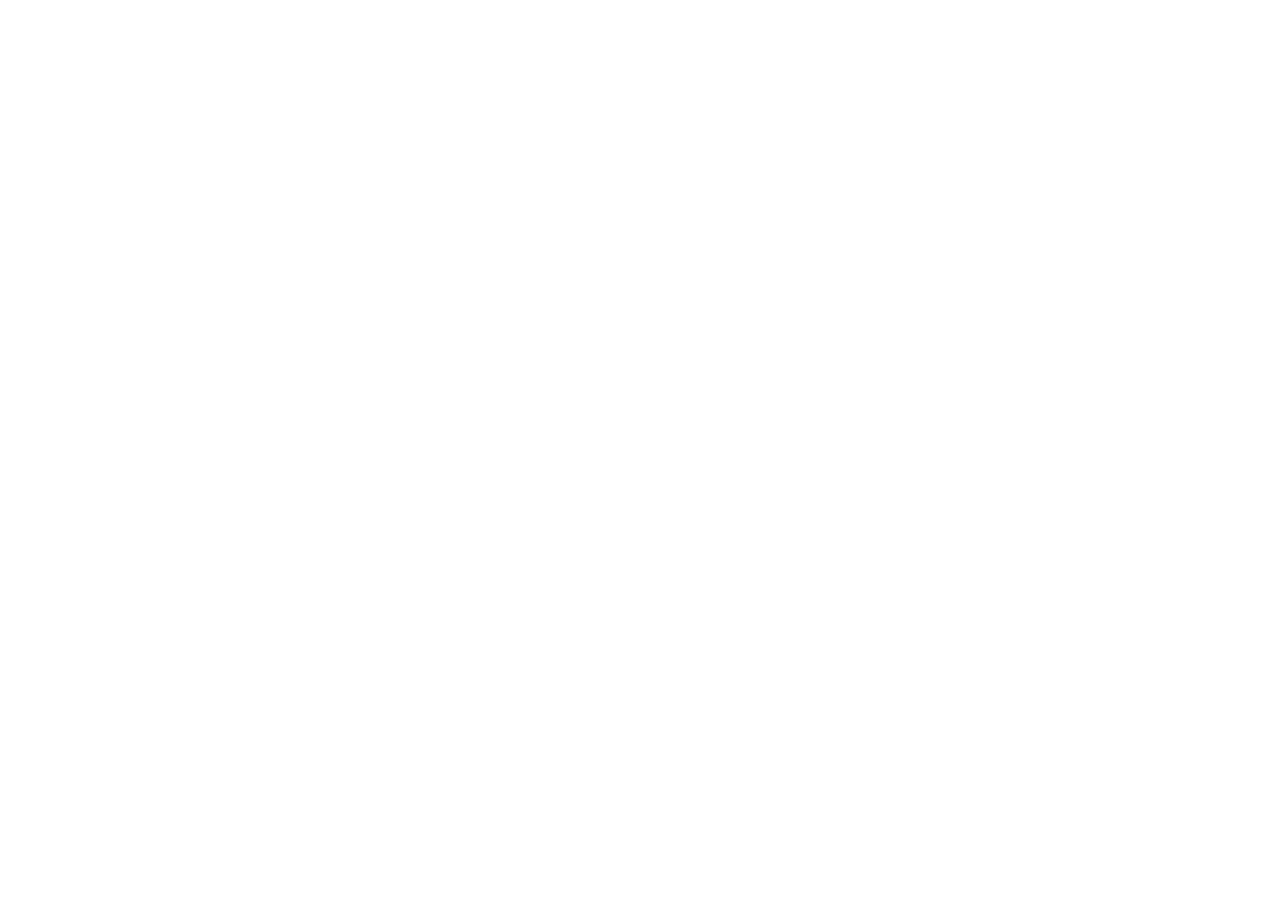
==== about-us.html @ a8bff354 "Subida de archivos" ====
<!DOCTYPE html>
<html lang="en">
<head>
    <meta charset="utf-8">
    <meta name="viewport" content="width=device-width, initial-scale=1.0">
    <meta name="description" content="">
    <meta name="author" content="">
    <title>About Us | Flat Theme</title>
    <link href="css/bootstrap.min.css" rel="stylesheet">
    <link href="css/font-awesome.min.css" rel="stylesheet">
    <link href="css/animate.css" rel="stylesheet">
    <link href="css/main.css" rel="stylesheet">
    <!--[if lt IE 9]>
    <script src="js/html5shiv.js"></script>
    <script src="js/respond.min.js"></script>
    <![endif]-->       
    <link rel="shortcut icon" href="images/ico/favicon.ico">
    <link rel="apple-touch-icon-precomposed" sizes="144x144" href="images/ico/apple-touch-icon-144-precomposed.png">
    <link rel="apple-touch-icon-precomposed" sizes="114x114" href="images/ico/apple-touch-icon-114-precomposed.png">
    <link rel="apple-touch-icon-precomposed" sizes="72x72" href="images/ico/apple-touch-icon-72-precomposed.png">
    <link rel="apple-touch-icon-precomposed" href="images/ico/apple-touch-icon-57-precomposed.png">
</head><!--/head-->
<body>
    <!-- Inserte código aqui -->

    <script src="js/jquery.js"></script>
    <script src="js/bootstrap.min.js"></script>
    <script src="js/main.js"></script>
</body>
</html>
---- css/main.css ----
@import url(http://fonts.googleapis.com/css?family=Roboto:400,700,300);

.clearfix {
  *zoom: 1;
}

.clearfix:before,
.clearfix:after {
  display: table;
  content: "";
  line-height: 0;
}
.clearfix:after {
  clear: both;
}
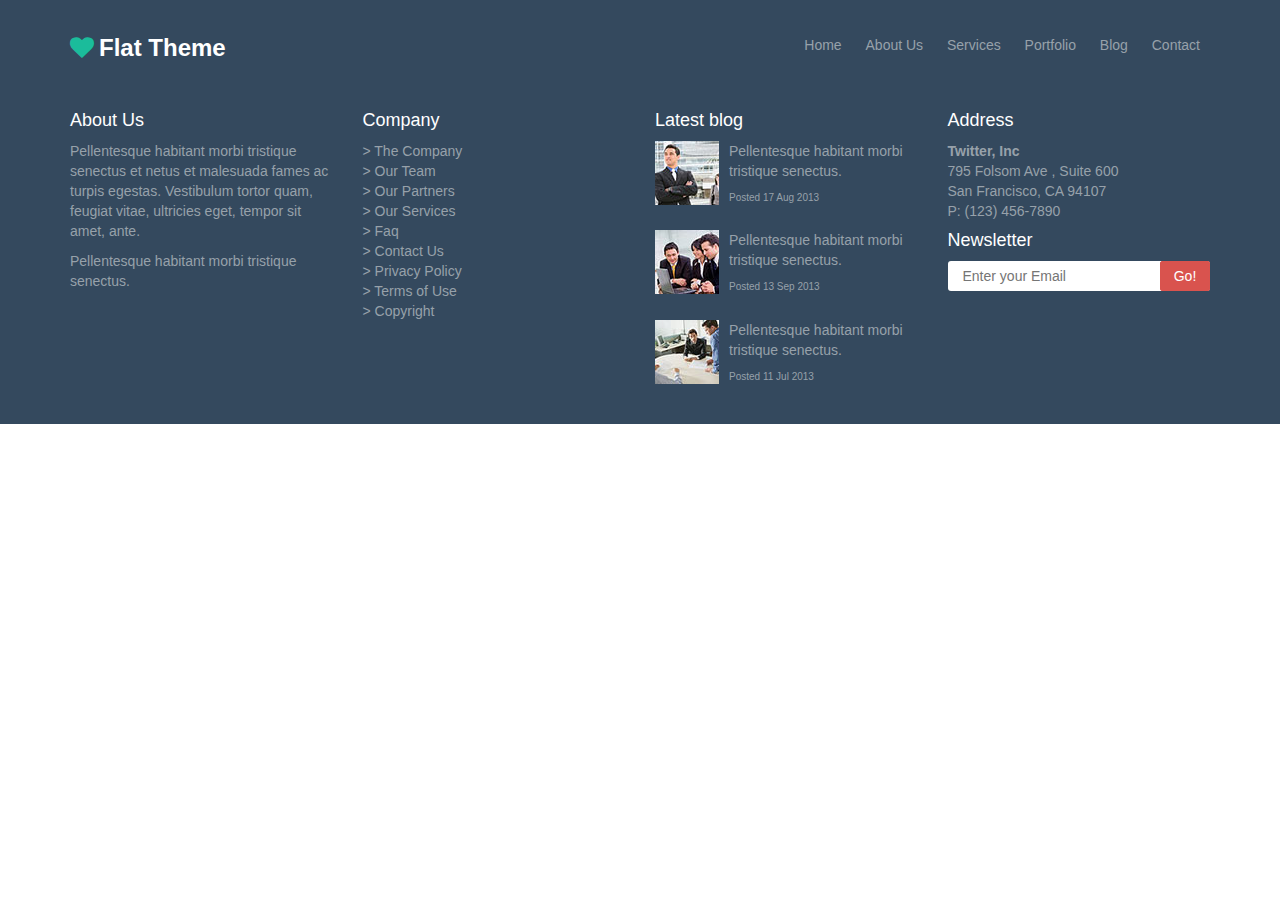
==== commit fb7a673a: "common" ====
--- a/about-us.html
+++ b/about-us.html
@@ -8,12 +8,14 @@
     <title>About Us | Flat Theme</title>
     <link href="css/bootstrap.min.css" rel="stylesheet">
     <link href="css/font-awesome.min.css" rel="stylesheet">
+    <link href='https://fonts.googleapis.com/css?family=Roboto:400,500,700' rel='stylesheet' type='text/css'>
     <link href="css/animate.css" rel="stylesheet">
-    <link href="css/main.css" rel="stylesheet">
+    <link rel="stylesheet" href="css/common.css">
+    <link href="css/about-us.css" rel="stylesheet">
     <!--[if lt IE 9]>
     <script src="js/html5shiv.js"></script>
     <script src="js/respond.min.js"></script>
-    <![endif]-->       
+    <![endif]-->
     <link rel="shortcut icon" href="images/ico/favicon.ico">
     <link rel="apple-touch-icon-precomposed" sizes="144x144" href="images/ico/apple-touch-icon-144-precomposed.png">
     <link rel="apple-touch-icon-precomposed" sizes="114x114" href="images/ico/apple-touch-icon-114-precomposed.png">
@@ -22,9 +24,114 @@
 </head><!--/head-->
 <body>
     <!-- Inserte código aqui -->
+    <header class="hidden-xs">
+        <div class="container text-white">
+            <h3 class="strong float-left"><i class="icon-heart"></i>Flat Theme</h3>
+            <nav class="navbar-static-top">
+                <ul class="float-right">
+                    <a href="#">Home</a>
+                    <a href="#">About Us</a>
+                    <a href="#">Services</a>
+                    <a href="#">Portfolio</a>
+                    <a href="#">Blog</a>
+                    <a href="#">Contact</a>
+                </ul>
+            </nav>
+        </div>
+    </header>
+<!--Responsive header-->
+    <header class="hidden-md hidden-lg">
+        <nav class="navbar navbar-default navbar-static-top hidden-lg hidden-md hidden-sm" role="navigation">
+            			<div class="container main-container-responsive">
+                			<div class="navbar-header">
+                                <h3 class="strong float-left text-white"><i class="icon-heart"></i>Flat Theme</h3>
+                    			<button type="button" class="navbar-toggle collapsed" data-toggle="collapse" data-target="#bs-example-navbar-collapse-1">
+        	                		<span class="sr-only">Toggle navigation</span>
+        			                <span class="icon-bar"></span>
+        			                <span class="icon-bar"></span>
+        			                <span class="icon-bar"></span>
+        		            	</button>
+                			</div>
+
+                <!-- Collect the nav links, forms, and other content for toggling -->
+        	        		<div class="collapse navbar-collapse" id="bs-example-navbar-collapse-1">
+        	            		<ul class="nav navbar-nav">
+        							<li><a href="#">Home</a></li>
+        							<li class="active"><a href="#">About Us</a></li>
+        							<li><a href="#">Services</a></li>
+        							<li><a href="#">Portfolio</a></li>
+        							<li><a href="#">Blog</a></li>
+        							<li><a href="#">Contact</a></li>
+        	            		</ul>
+        	        		</div>
+            			</div>
+        			</nav>
+                </ul>
+            </nav>
+        </div>
+    </header>
+
+    <!--Footer-->
+
+    <footer>
+        <div class="container">
+            <div class="row">
+                <div class="col-lg-3 col-md-3">
+                    <h4 class="text-white">About Us</h4>
+                    <p>Pellentesque habitant morbi tristique senectus et netus et malesuada fames
+                        ac turpis egestas. Vestibulum tortor quam, feugiat vitae, ultricies eget, tempor sit
+                        amet, ante.</p>
+                    <p>Pellentesque habitant morbi tristique senectus.</p>
+                </div>
+                <div class="col-lg-3 col-md-3">
+                    <h4 class="text-white">Company</h4>
+                    <ul>
+                        <li><a href="#">> The Company</a></li>
+                        <li><a href="#">> Our Team</a></li>
+                        <li><a href="#">> Our Partners</a></li>
+                        <li><a href="services.html">> Our Services</a></li>
+                        <li><a href="#">> Faq</a></li>
+                        <li><a href="contact-us.html">> Contact Us</a></li>
+                        <li><a href="#">> Privacy Policy</a></li>
+                        <li><a href="#">> Terms of Use</a></li>
+                        <li><a href="#">> Copyright</a></li>
+                    </ul>
+                </div>
+                <div class="col-lg-3 col-md-3">
+                    <h4 class="text-white">Latest blog</h4>
+                    <div class="blog-box">
+                        <img class="float-left" src="images/blog/thumb1.jpg" alt="director">
+                        <p>Pellentesque habitant morbi tristique senectus.</p>
+                        <p class="footer-time">Posted 17 Aug 2013</p>
+                    </div>
+                    <div class="blog-box">
+                        <img class="float-left" src="images/blog/thumb2.jpg" alt="director">
+                        <p>Pellentesque habitant morbi tristique senectus.</p>
+                        <p class="footer-time">Posted 13 Sep 2013</p>
+                    </div>
+                    <div class="blog-box">
+                        <img class="float-left" src="images/blog/thumb3.jpg" alt="director">
+                        <p>Pellentesque habitant morbi tristique senectus.</p>
+                        <p class="footer-time">Posted 11 Jul 2013</p>
+                    </div>
+                </div>
+                <div class="col-lg-3 col-md-3 address">
+                    <h4 class="text-white">Address</h4>
+                    <p class="strong">Twitter, Inc</p>
+                    <p>795 Folsom Ave , Suite 600</p>
+                    <p>San Francisco, CA 94107</p>
+                    <p>P: (123) 456-7890</p>
+                    <h4 class="text-white">Newsletter</h4>
+                    <form>
+                        <input class="input-text" type="text" placeholder="Enter your Email">
+                        <input class="button" type="button" value="Go!">
+                    </form>
+            </div>
+        </div>
+    </footer>
 
     <script src="js/jquery.js"></script>
     <script src="js/bootstrap.min.js"></script>
     <script src="js/main.js"></script>
 </body>
-</html>+</html>
--- a/css/common.css
+++ b/css/common.css
@@ -0,0 +1,131 @@
+/*utilities / Usa este código también */
+
+.text-white {
+    color: #fff;
+}
+
+.strong {
+    font-weight: bold;
+}
+
+.float-right {
+    float: right;
+}
+
+.float-left {
+    float: left;
+}
+
+a:hover {
+    text-decoration: none;
+}
+
+li {
+    list-style-type: none;
+}
+
+/*header*/
+
+header {
+    background-color: #34495E;
+    padding: 15px;
+}
+
+header i {
+    color: #1BBC9B;
+    margin-right: 5px;
+}
+
+ul {
+    margin-top: 20px;
+}
+
+nav ul a {
+    color: #97A1AA;
+    padding: 10px;
+}
+
+nav ul a:hover {
+    color: #fff;
+    background-color: #2C3E50;
+}
+
+.main-container-responsive {
+    background-color: #34495E;
+}
+
+.navbar-default .navbar-toggle{
+ border-color:#2C3E50;
+}
+
+.navbar.navbar-default {
+  border: none;
+}
+
+.navbar.navbar-default .navbar-collapse {
+  border: none;
+  box-shadow: none;
+}
+
+/*Footer*/
+
+footer {
+    background-color: #34495E;
+    padding: 15px;
+}
+
+footer p {
+    color: #97A1AA;
+}
+
+footer ul {
+    padding-left: 0;
+    margin-top: 0;
+}
+
+footer a {
+    color: #97A1AA;
+}
+
+footer a:hover {
+    color: #fff;
+}
+
+.blog-box {
+    margin-bottom: 25px;
+}
+
+footer img {
+    margin-right: 10px;
+}
+
+.footer-time {
+    font-size: 1rem;
+}
+
+.address p {
+    margin-bottom: 0;
+}
+
+form {
+    position: relative;
+}
+
+.input-text {
+    padding: 5px 15px;
+    border-radius: 3px;
+    border: none;
+    width: 100%;
+}
+
+.button {
+    background-color: #D9534E;
+    border: 1px solid #D9534E;
+    border-radius: 2px;
+    position: absolute;
+    width: 50px;
+    top: 0%;
+    right: 0%;
+    color: #fff;
+    padding: 4px;
+}
--- a/css/about-us.css
+++ b/css/about-us.css
@@ -0,0 +1,25 @@
+/*utilities / Usa este código también */
+
+.text-white {
+    color: #fff;
+}
+
+.strong {
+    font-weight: bold;
+}
+
+.float-right {
+    float: right;
+}
+
+.float-left {
+    float: left;
+}
+
+a:hover {
+    text-decoration: none;
+}
+
+li {
+    list-style-type: none;
+}
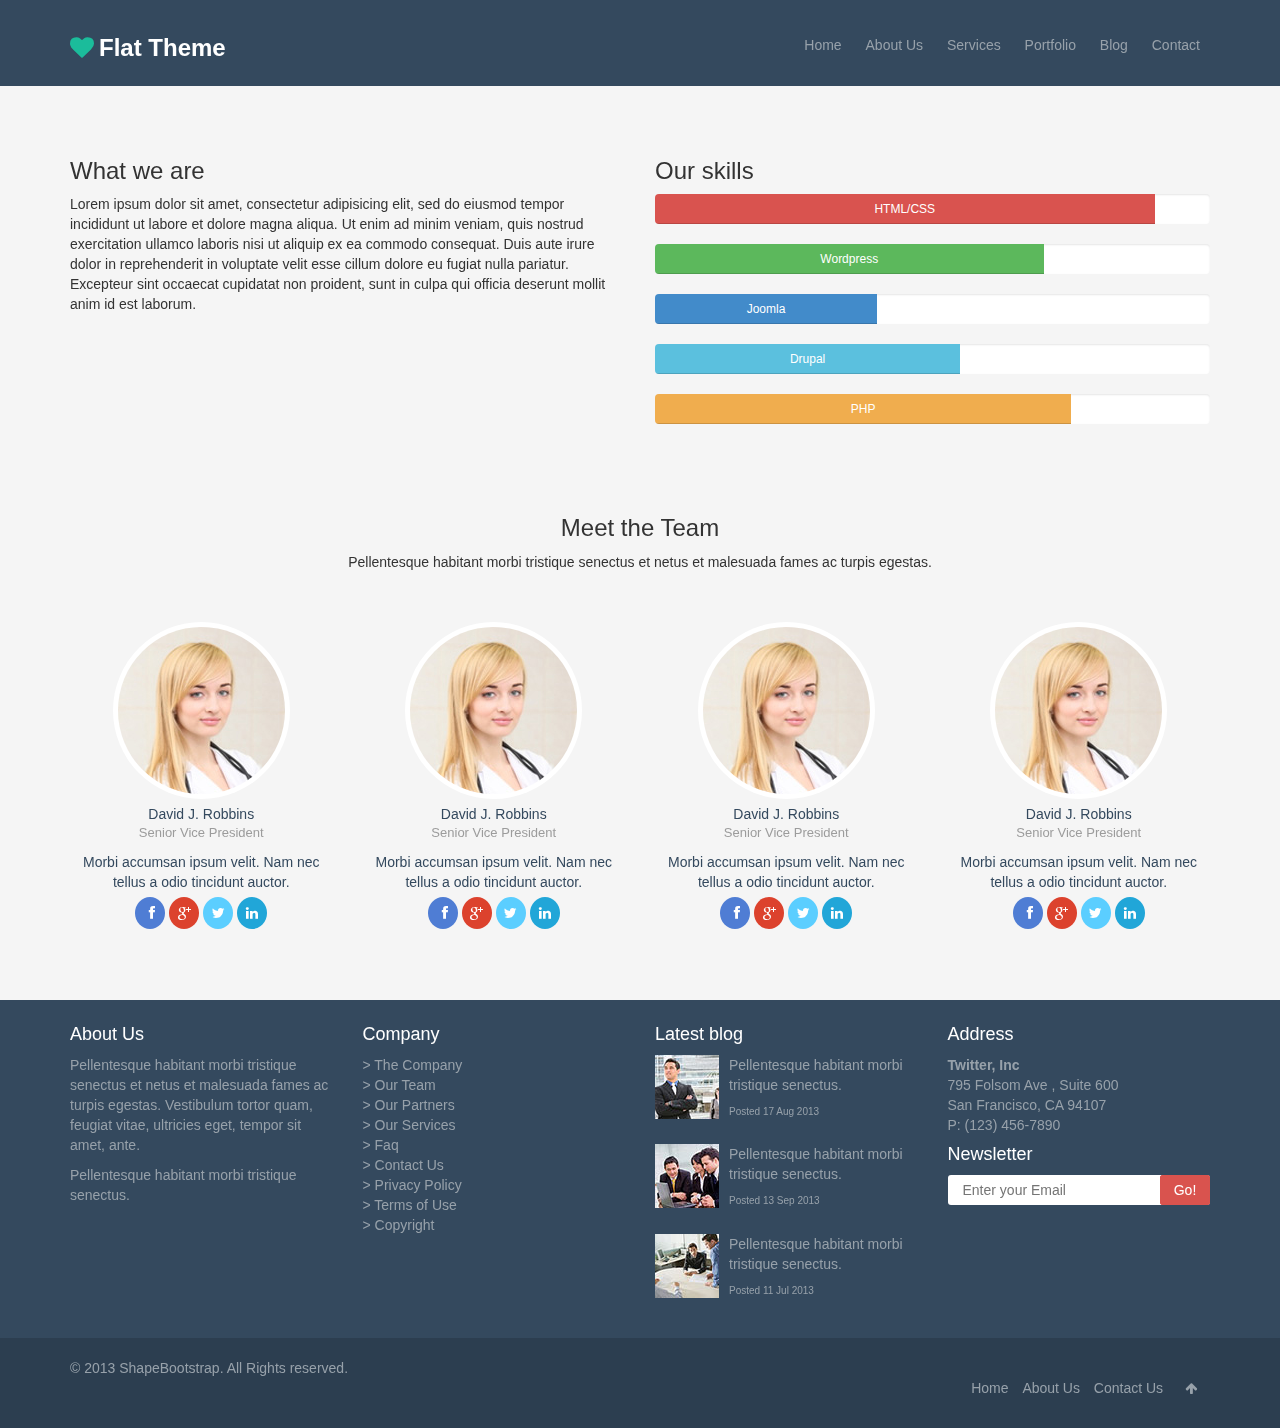
==== commit 017689c3: "About terminado" ====
--- a/about-us.html
+++ b/about-us.html
@@ -8,7 +8,6 @@
     <title>About Us | Flat Theme</title>
     <link href="css/bootstrap.min.css" rel="stylesheet">
     <link href="css/font-awesome.min.css" rel="stylesheet">
-    <link href='https://fonts.googleapis.com/css?family=Roboto:400,500,700' rel='stylesheet' type='text/css'>
     <link href="css/animate.css" rel="stylesheet">
     <link rel="stylesheet" href="css/common.css">
     <link href="css/about-us.css" rel="stylesheet">
@@ -29,18 +28,18 @@
             <h3 class="strong float-left"><i class="icon-heart"></i>Flat Theme</h3>
             <nav class="navbar-static-top">
                 <ul class="float-right">
-                    <a href="#">Home</a>
-                    <a href="#">About Us</a>
-                    <a href="#">Services</a>
-                    <a href="#">Portfolio</a>
-                    <a href="#">Blog</a>
-                    <a href="#">Contact</a>
+                    <a href="index.html">Home</a>
+                    <a href="about-us.html">About Us</a>
+                    <a href="services.html">Services</a>
+                    <a href="portfolio.html">Portfolio</a>
+                    <a href="blog.html">Blog</a>
+                    <a href="contact-us">Contact</a>
                 </ul>
             </nav>
         </div>
     </header>
 <!--Responsive header-->
-    <header class="hidden-md hidden-lg">
+    <header class="hidden-lg">
         <nav class="navbar navbar-default navbar-static-top hidden-lg hidden-md hidden-sm" role="navigation">
             			<div class="container main-container-responsive">
                 			<div class="navbar-header">
@@ -56,12 +55,12 @@
                 <!-- Collect the nav links, forms, and other content for toggling -->
         	        		<div class="collapse navbar-collapse" id="bs-example-navbar-collapse-1">
         	            		<ul class="nav navbar-nav">
-        							<li><a href="#">Home</a></li>
-        							<li class="active"><a href="#">About Us</a></li>
-        							<li><a href="#">Services</a></li>
-        							<li><a href="#">Portfolio</a></li>
-        							<li><a href="#">Blog</a></li>
-        							<li><a href="#">Contact</a></li>
+        							<li><a href="index.html">Home</a></li>
+        							<li class="active"><a href="about-us.html">About Us</a></li>
+        							<li><a href="services.html">Services</a></li>
+        							<li><a href="portfolio.html">Portfolio</a></li>
+        							<li><a href="blog.html">Blog</a></li>
+        							<li><a href="contact-us.html">Contact</a></li>
         	            		</ul>
         	        		</div>
             			</div>
@@ -70,6 +69,205 @@
             </nav>
         </div>
     </header>
+    <section id="what-we-are">
+        <div class="container">
+            <div class="row">
+                <div class="col lg-6 col-md-6">
+                    <h3>What we are</h3>
+                    <p>Lorem ipsum dolor sit amet, consectetur adipisicing elit, sed do
+                       eiusmod tempor incididunt ut labore et dolore magna aliqua.
+                       Ut enim ad minim veniam, quis nostrud exercitation ullamco laboris
+                       nisi ut aliquip ex ea commodo consequat. Duis aute irure dolor in
+                       reprehenderit in voluptate velit esse cillum dolore eu fugiat nulla pariatur.
+                       Excepteur sint occaecat cupidatat non proident, sunt in culpa qui officia
+                       deserunt mollit anim id est laborum.</p>
+                </div>
+                <div class="col lg-6 col-md-6">
+                    <h3>Our skills</h3>
+                    <div class="progress">
+                        <div class="progress-bar progress-bar-danger" role="progressbar" aria-valuenow="90" aria-valuemin="0" aria-valuemax="100" style="width:90%">
+                            HTML/CSS
+                        </div>
+                    </div>
+                    <div class="progress">
+                        <div class="progress-bar progress-bar-success" role="progressbar" aria-valuenow="70" aria-valuemin="0" aria-valuemax="100" style="width:70%">
+                            Wordpress
+                        </div>
+                    </div>
+                    <div class="progress">
+                        <div class="progress-bar" role="progressbar" aria-valuenow="40" aria-valuemin="0" aria-valuemax="100" style="width:40%">
+                            Joomla
+                        </div>
+                    </div>
+                    <div class="progress">
+                        <div class="progress-bar progress-bar-info" role="progressbar" aria-valuenow="55" aria-valuemin="0" aria-valuemax="100" style="width:55%">
+                            Drupal
+                        </div>
+                    </div>
+                    <div class="progress">
+                        <div class="progress-bar progress-bar-warning" role="progressbar" aria-valuenow="75" aria-valuemin="0" aria-valuemax="100" style="width:75%">
+                            PHP
+                        </div>
+                    </div>
+                </div>
+            </div>
+        </div>
+    </section>
+    <section id="team">
+        <div class="container text-center">
+            <h3>Meet the Team</h3>
+            <p>Pellentesque habitant morbi tristique senectus et netus et malesuada fames ac turpis egestas.</p>
+            <div class="row team-row">
+                <div class="col-lg-3 col-md-3 hidden-sm">
+                    <img class="img-circle picture" src="images/team-member.jpg" alt="team-member">
+                    <p class="p-name">David J. Robbins</p>
+                    <p class="p-charge">Senior Vice President</p>
+                    <p class="p-name">Morbi accumsan ipsum velit. Nam nec tellus a odio tincidunt auctor.</p>
+                    <div class="facebook social btn">
+                        <i class="icon-facebook btn"></i>
+                    </div>
+                    <div class="google-plus social btn">
+                        <i class="icon-google-plus"></i>
+                    </div>
+                    <div class="twitter social btn">
+                        <i class="icon-twitter"></i>
+                    </div>
+                    <div class="linkedin social btn">
+                        <i class="icon-linkedin"></i>
+                    </div>
+                </div>
+                <div class="col-lg-3 col-md-3 hidden-sm">
+                    <img class="img-circle picture" src="images/team-member.jpg" alt="team-member">
+                    <p class="p-name">David J. Robbins</p>
+                    <p class="p-charge">Senior Vice President</p>
+                    <p class="p-name">Morbi accumsan ipsum velit. Nam nec tellus a odio tincidunt auctor.</p>
+                    <div class="facebook social btn">
+                        <i class="icon-facebook btn"></i>
+                    </div>
+                    <div class="google-plus social btn">
+                        <i class="icon-google-plus"></i>
+                    </div>
+                    <div class="twitter social btn">
+                        <i class="icon-twitter"></i>
+                    </div>
+                    <div class="linkedin social btn">
+                        <i class="icon-linkedin"></i>
+                    </div>
+                </div>
+                <div class="col-lg-3 col-md-3 hidden-sm">
+                    <img class="img-circle picture" src="images/team-member.jpg" alt="team-member">
+                    <p class="p-name">David J. Robbins</p>
+                    <p class="p-charge">Senior Vice President</p>
+                    <p class="p-name">Morbi accumsan ipsum velit. Nam nec tellus a odio tincidunt auctor.</p>
+                    <div class="facebook social btn">
+                        <i class="icon-facebook btn"></i>
+                    </div>
+                    <div class="google-plus social btn">
+                        <i class="icon-google-plus"></i>
+                    </div>
+                    <div class="twitter social btn">
+                        <i class="icon-twitter"></i>
+                    </div>
+                    <div class="linkedin social btn">
+                        <i class="icon-linkedin"></i>
+                    </div>
+                </div>
+                <div class="col-lg-3 col-md-3 hidden-sm">
+                    <img class="img-circle picture" src="images/team-member.jpg" alt="team-member">
+                    <p class="p-name">David J. Robbins</p>
+                    <p class="p-charge">Senior Vice President</p>
+                    <p class="p-name">Morbi accumsan ipsum velit. Nam nec tellus a odio tincidunt auctor.</p>
+                    <div class="facebook social btn">
+                        <i class="icon-facebook btn"></i>
+                    </div>
+                    <div class="google-plus social btn">
+                        <i class="icon-google-plus"></i>
+                    </div>
+                    <div class="twitter social btn">
+                        <i class="icon-twitter"></i>
+                    </div>
+                    <div class="linkedin social btn">
+                        <i class="icon-linkedin"></i>
+                    </div>
+                </div>
+
+                <!--responsive-->
+
+                <div class="col-sm-6 hidden-lg hidden-md hidden-xs">
+                    <img class="img-circle picture" src="images/team-member.jpg" alt="team-member">
+                    <p class="p-name">David J. Robbins</p>
+                    <p class="p-charge">Senior Vice President</p>
+                    <p class="p-name">Morbi accumsan ipsum velit. Nam nec tellus a odio tincidunt auctor.</p>
+                    <div class="facebook social btn">
+                        <i class="icon-facebook btn"></i>
+                    </div>
+                    <div class="google-plus social btn">
+                        <i class="icon-google-plus"></i>
+                    </div>
+                    <div class="twitter social btn">
+                        <i class="icon-twitter"></i>
+                    </div>
+                    <div class="linkedin social btn">
+                        <i class="icon-linkedin"></i>
+                    </div>
+                </div>
+                <div class="col-sm-6 hidden-lg hidden-md hidden-xs">
+                    <img class="img-circle picture" src="images/team-member.jpg" alt="team-member">
+                    <p class="p-name">David J. Robbins</p>
+                    <p class="p-charge">Senior Vice President</p>
+                    <p class="p-name">Morbi accumsan ipsum velit. Nam nec tellus a odio tincidunt auctor.</p>
+                    <div class="facebook social btn">
+                        <i class="icon-facebook btn"></i>
+                    </div>
+                    <div class="google-plus social btn">
+                        <i class="icon-google-plus"></i>
+                    </div>
+                    <div class="twitter social btn">
+                        <i class="icon-twitter"></i>
+                    </div>
+                    <div class="linkedin social btn">
+                        <i class="icon-linkedin"></i>
+                    </div>
+                </div>
+                <div class="col-sm-6 hidden-lg hidden-md hidden-xs">
+                    <img class="img-circle picture" src="images/team-member.jpg" alt="team-member">
+                    <p class="p-name">David J. Robbins</p>
+                    <p class="p-charge">Senior Vice President</p>
+                    <p class="p-name">Morbi accumsan ipsum velit. Nam nec tellus a odio tincidunt auctor.</p>
+                    <div class="facebook social btn">
+                        <i class="icon-facebook btn"></i>
+                    </div>
+                    <div class="google-plus social btn">
+                        <i class="icon-google-plus"></i>
+                    </div>
+                    <div class="twitter social btn">
+                        <i class="icon-twitter"></i>
+                    </div>
+                    <div class="linkedin social btn">
+                        <i class="icon-linkedin"></i>
+                    </div>
+                </div>
+                <div class="col-sm-6 hidden-lg hidden-md hidden-xs">
+                    <img class="img-circle picture" src="images/team-member.jpg" alt="team-member">
+                    <p class="p-name">David J. Robbins</p>
+                    <p class="p-charge">Senior Vice President</p>
+                    <p class="p-name">Morbi accumsan ipsum velit. Nam nec tellus a odio tincidunt auctor.</p>
+                    <div class="facebook social btn">
+                        <i class="icon-facebook btn"></i>
+                    </div>
+                    <div class="google-plus social btn">
+                        <i class="icon-google-plus"></i>
+                    </div>
+                    <div class="twitter social btn">
+                        <i class="icon-twitter"></i>
+                    </div>
+                    <div class="linkedin social btn">
+                        <i class="icon-linkedin"></i>
+                    </div>
+                </div>
+            </div>
+        </div>
+    </section>
 
     <!--Footer-->
 
@@ -126,9 +324,21 @@
                         <input class="input-text" type="text" placeholder="Enter your Email">
                         <input class="button" type="button" value="Go!">
                     </form>
+                </div>
             </div>
         </div>
     </footer>
+    <div id="rights">
+        <div class="container">
+            <p class="float-left">© 2013 ShapeBootstrap. All Rights reserved.</p>
+            <ul class="float-right">
+                <a href="index.html">Home</a>
+                <a href="about-us.html">About Us</a>
+                <a href="contact-us.html">Contact Us</a>
+                <i class="icon-arrow-up btn"></i>
+            </ul>
+        </div>
+    </div>
 
     <script src="js/jquery.js"></script>
     <script src="js/bootstrap.min.js"></script>
--- a/css/common.css
+++ b/css/common.css
@@ -129,3 +129,31 @@
     color: #fff;
     padding: 4px;
 }
+
+#rights {
+    padding: 20px;
+    background-color: #2C3E50;
+}
+
+#rights p {
+    color: #97A1AA;
+}
+
+#rights ul a {
+    color: #97A1AA;
+    padding: 5px;
+    margin-top: 0;
+}
+
+#rights ul a:hover {
+    color: #fff;
+}
+
+#rights ul i {
+    color: #97A1AA;
+    font-size: 1.3rem;
+}
+
+#rights ul i:hover {
+    color: #fff;
+}
--- a/css/about-us.css
+++ b/css/about-us.css
@@ -23,3 +23,74 @@
 li {
     list-style-type: none;
 }
+
+
+/* About-Us*/
+
+body {
+    background-color: #F5F5F5;
+}
+
+#what-we-are {
+    padding: 4%;
+}
+
+.progress {
+    height: 30px;
+    background-color: #fff;
+}
+
+.progress-bar {
+    padding: 7px;
+}
+
+#team {
+    padding: 0 4% 4% 4%;
+}
+
+.team-row {
+    margin-top: 50px;
+}
+
+.picture {
+    background-color: #fff;
+    padding: 5px;
+}
+
+.p-name {
+    color: #34495E;
+    margin-bottom: 0;
+    margin-top: 5px;
+}
+
+.p-charge {
+    color: #9C9C9C;
+    font-size: 1.3rem;
+    margin-top: 0;
+}
+
+.social {
+    border-radius: 100%;
+    width: 30px;
+    padding: 5px;
+    color: #fff;
+    margin-top: 5px;
+    margin-bottom: 20px;
+}
+
+.facebook {
+    background-color: #4F7DD4;
+    padding-left: 0;
+}
+
+.google-plus {
+    background-color: #DC422D;
+}
+
+.twitter {
+    background-color: #5BCEFF;
+}
+
+.linkedin {
+    background-color: #21A6D8;
+}
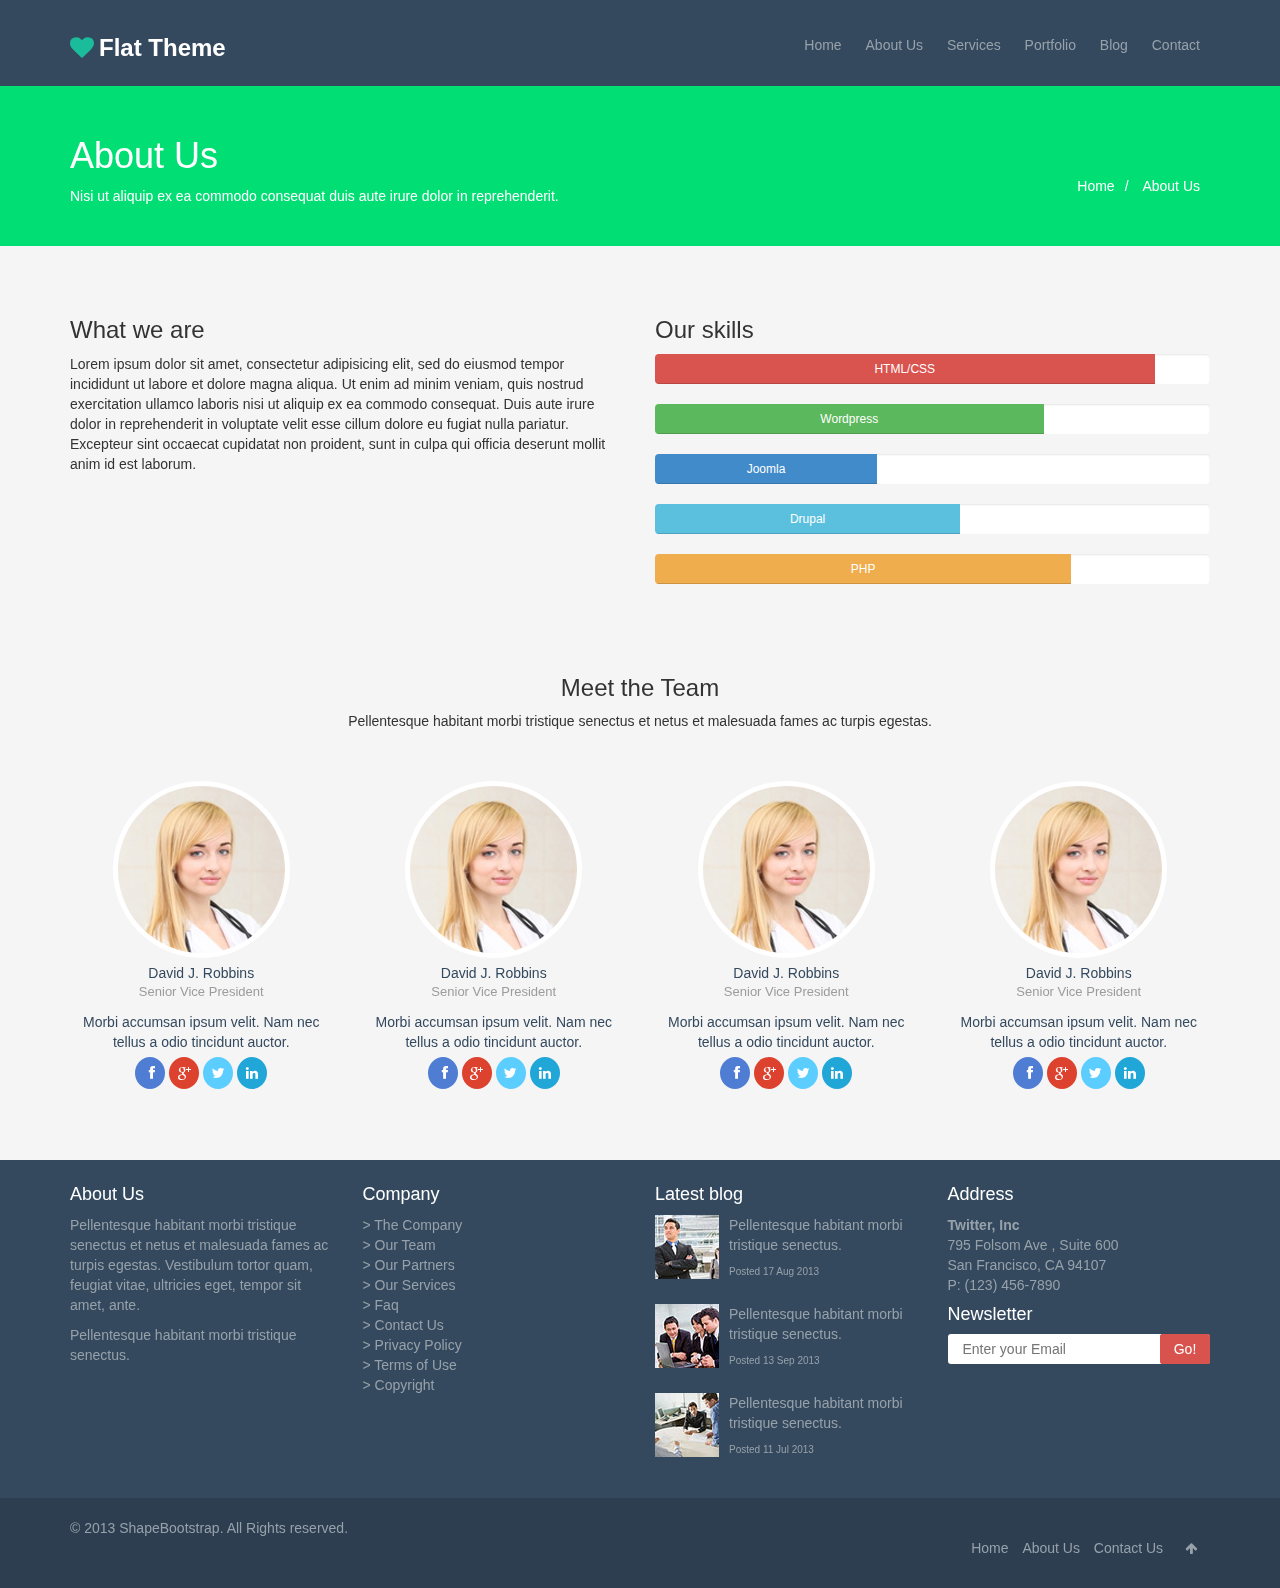
==== commit 34e6cd7a: "Falta una parte de blog-item" ====
--- a/about-us.html
+++ b/about-us.html
@@ -33,7 +33,7 @@
                     <a href="services.html">Services</a>
                     <a href="portfolio.html">Portfolio</a>
                     <a href="blog.html">Blog</a>
-                    <a href="contact-us">Contact</a>
+                    <a href="contact-us.html">Contact</a>
                 </ul>
             </nav>
         </div>
@@ -69,6 +69,19 @@
             </nav>
         </div>
     </header>
+    <nav class="green">
+        <div class="container">
+            <div class="left">
+                <h1>About Us</h1>
+                <p>Nisi ut aliquip ex ea commodo
+                consequat duis aute irure dolor in reprehenderit.</p>
+            </div>
+            <div class="right">
+                    <a href="#">Home</a>/
+                    <a href="#">About Us</a>
+            </div>
+        </div>
+    </nav>
     <section id="what-we-are">
         <div class="container">
             <div class="row">
--- a/css/common.css
+++ b/css/common.css
@@ -22,6 +22,10 @@
 
 li {
     list-style-type: none;
+}
+
+body {
+    background-color: #F5F5F5;
 }
 
 /*header*/
@@ -157,3 +161,24 @@
 #rights ul i:hover {
     color: #fff;
 }
+
+/*green*/
+.green{
+	background-color:#01DF74;
+	padding-top:30px;
+	padding-bottom:30px;
+	color:white;
+}
+
+.left{
+	float:left;
+}
+.right{
+	float:right;
+	padding-top:60px;
+}
+.right a{
+	color:white;
+	padding: 10px;
+	text-decoration:none;
+}
